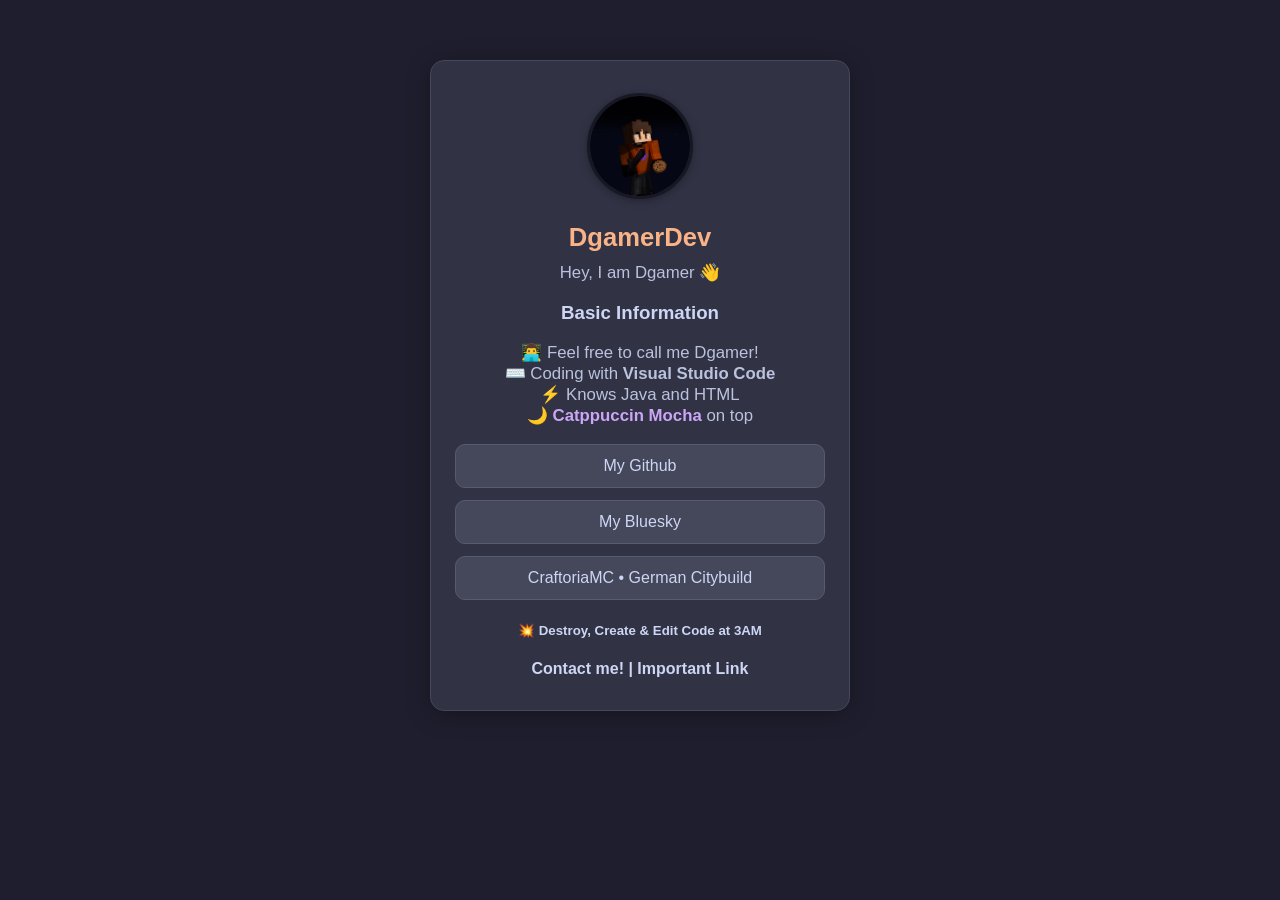
==== index.html @ 45695aaf "Edit Code Make Catppuccin Link in Mauve, and correct Blueky to Bluesky" ====
<!DOCTYPE html>
<html lang="en">
<head>
    <meta charset="UTF-8">
    <meta name="viewport" content="width=device-width, initial-scale=1.0">
    <title>DgamerDev - All Links</title>
    <link rel="stylesheet" href="assets/style.css" />
    <link rel="icon" type="image/png" href="/assets/icon.png">
</head>
<body>
    <div id="profile">
    <img src="assets/profile.png" alt="Profile Picture" id="profile-pic">
            <h1>DgamerDev</h1>
            <p>Hey, I am Dgamer 👋</p>
                <h3>Basic Information</h3>
            <p> 👨‍💻 Feel free to call me Dgamer! <br>
                ⌨️ Coding with <b>Visual Studio Code</b> <br>
                ⚡ Knows Java and HTML <br>
                🌙 <b><a class="catppuccin" href="https://catppuccin.com"> Catppuccin Mocha </a></b> on top
            </p>
                <div id="links">
                    <a href="https://www.github.com/DgamerDev" target="_blank"> My Github</a>
                    <a href="https://bsky.app/profile/dgamer.de" target="_blank"> My Bluesky</a>
                    <a href="https://dc.craftoriamc.de" target="_blank"> CraftoriaMC • German Citybuild</a>
                <h5>💥 Destroy, Create & Edit Code at 3AM</h5>
                </div>
        <div id="social">
                    <b><a class="email" href="mailto:mail@craftoriamc.de"> Contact me!</a></b>
                    <a><b>|</b></a>
                    <b><a class="email" href="https://youtu.be/dQw4w9WgXcQ"> Important Link</a></b>
                </div>
            </div>
        </div>
</body>
</html>
---- assets/style.css ----
body {
    background: #1e1e2e;
    font-family: 'Jetbrains Nerd Font', Arial, sans-serif;
    color: #cdd6f4;
    margin: 0;
    padding: 0;
}

#profile {
    max-width: 370px;
    margin: 60px auto;
    background: #313244;
    border-radius: 14px;
    padding: 32px 24px;
    box-shadow: 0 4px 24px rgba(0, 0, 0, 0.3);
    text-align: center;
    border: 1px solid #45475a;
}

#profile-pic {
    width: 100px;
    height: 100px;
    border-radius: 50%;
    object-fit: cover;
    margin-bottom: 20px;
    background: #a6adc8;
    box-shadow: 0 2px 8px rgba(0, 0, 0, 0.3);
    border: 3px solid #181825;
}

#profile h1 {
    font-size: 1.6em;
    margin: 0 0 10px 0;
    color: #fab387;
    font-weight: 600;
}

#profile p {
    font-size: 1.05em;
    margin: 0 0 18px 0;
    color: #bac2de;
}

#links a {
    display: block; 
    margin: 12px 0;
    padding: 12px;
    background: #45475a;
    color: #cdd6f4;
    border-radius: 10px;
    text-decoration: none;
    font-weight: 500;
    transition: all 0.2s ease;
    border: 1px solid #585b70;
}

#links h6 {
    color: #cdd6f4;
    font-weight: 2;
}

#links a:hover {
    background: #fab387;
    color: #1e1e2e;
    border-color: #fab387;
    transform: translateY(-2px);
}

#social span {
    display: inline-block;
    margin: 0 8px;
    color: #a6adc8;
    font-size: 1em;
    transition: color 0.2s;
}

#social span:hover {
    color: #fab387;
}

.empty-content {
    margin-top: 40px;
    color: #a6adc8;
    font-size: 1.1em;
}

.empty-content img {
    width: 80px;
    height: 80px;
    opacity: 0.7;
    margin-bottom: 12px;
    filter: brightness(0.9);
}

a.catppuccin {
    text-decoration: none;
    color: #cba6f7;
}

a.email {
    text-decoration: none;
    color: #cdd6f4;
}
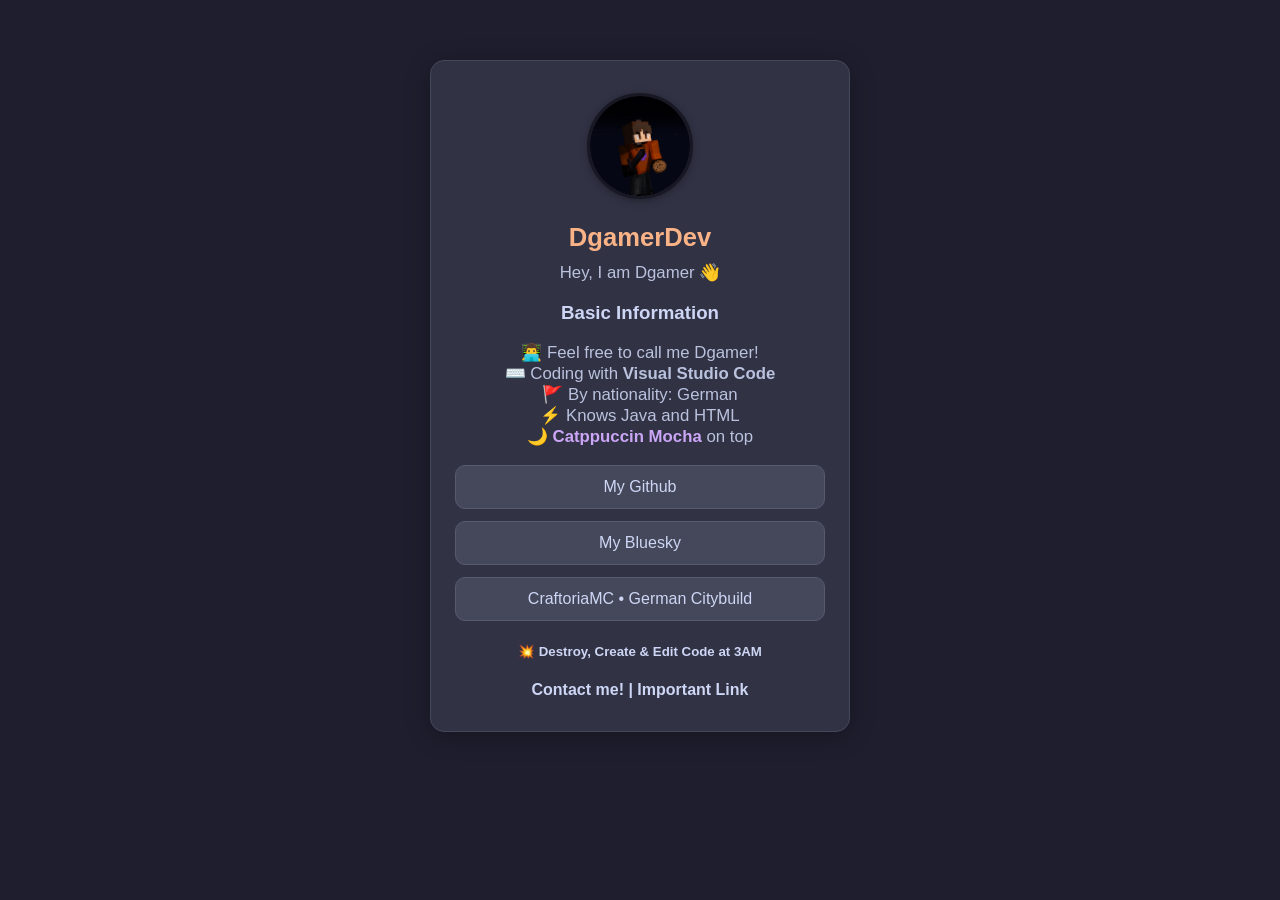
==== commit 27f6f74b: "Add Nationality" ====
--- a/index.html
+++ b/index.html
@@ -15,6 +15,7 @@
                 <h3>Basic Information</h3>
             <p> 👨‍💻 Feel free to call me Dgamer! <br>
                 ⌨️ Coding with <b>Visual Studio Code</b> <br>
+                🚩 By nationality: German <br>
                 ⚡ Knows Java and HTML <br>
                 🌙 <b><a class="catppuccin" href="https://catppuccin.com"> Catppuccin Mocha </a></b> on top
             </p>
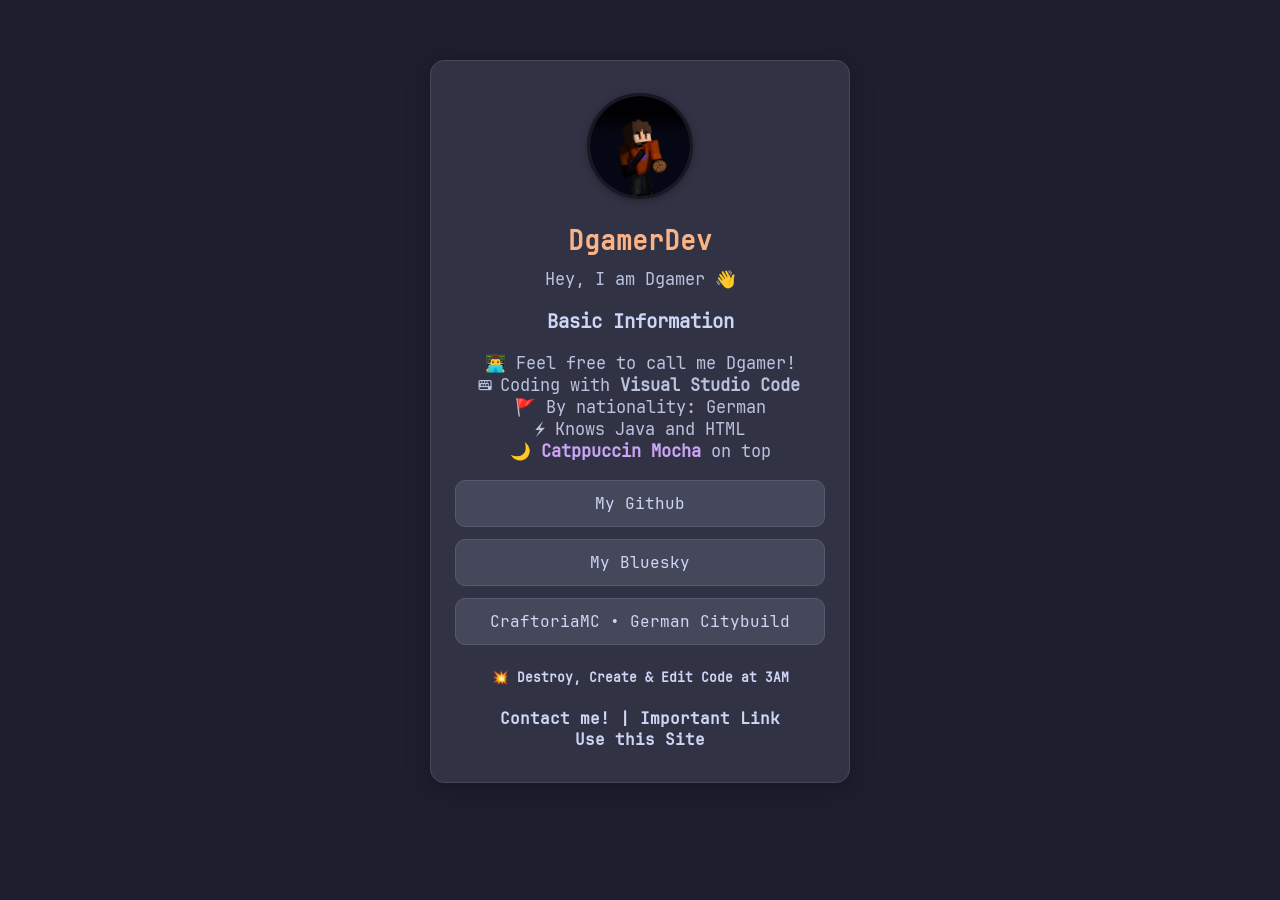
==== commit 847e0eea: "Add new Font Add JetBrains Nerd Font" ====
--- a/index.html
+++ b/index.html
@@ -11,7 +11,7 @@
     <div id="profile">
     <img src="assets/profile.png" alt="Profile Picture" id="profile-pic">
             <h1>DgamerDev</h1>
-            <p>Hey, I am Dgamer 👋</p>
+            <p>Hey, I am Dgamer 👋 </p>
                 <h3>Basic Information</h3>
             <p> 👨‍💻 Feel free to call me Dgamer! <br>
                 ⌨️ Coding with <b>Visual Studio Code</b> <br>
@@ -28,7 +28,8 @@
         <div id="social">
                     <b><a class="email" href="mailto:mail@craftoriamc.de"> Contact me!</a></b>
                     <a><b>|</b></a>
-                    <b><a class="email" href="https://youtu.be/dQw4w9WgXcQ"> Important Link</a></b>
+                    <b><a class="email" href="https://youtu.be/dQw4w9WgXcQ"> Important Link</a></b> <br>
+                    <b><a class="email" href="https://github.com/DGSite/dgamer.de"> Use this Site</a></b>
                 </div>
             </div>
         </div>
--- a/assets/style.css
+++ b/assets/style.css
@@ -1,10 +1,18 @@
 body {
     background: #1e1e2e;
-    font-family: 'Jetbrains Nerd Font', Arial, sans-serif;
+    font-family: 'JetBrains Mono Nerd Font', monospace;
     color: #cdd6f4;
     margin: 0;
     padding: 0;
 }
+
+@font-face {
+    font-family: 'JetBrains Mono Nerd Font';
+    src: url('/assets/NerdFont.ttf') format('truetype');
+    font-weight: normal;
+    font-style: normal;
+    font-display: swap;
+}   
 
 #profile {
     max-width: 370px;
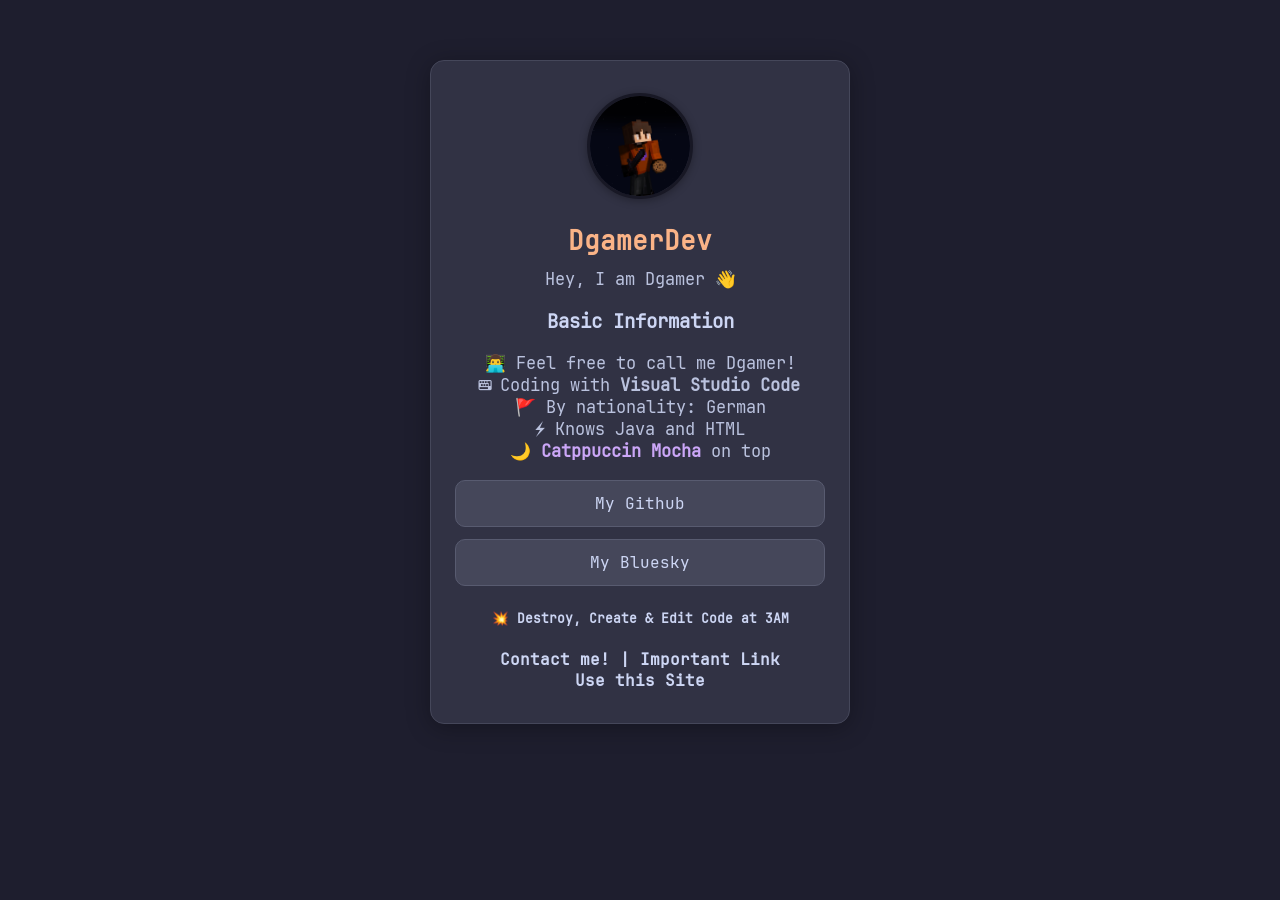
==== commit ce388c91: "Removed CraftoriaMC" ====
--- a/index.html
+++ b/index.html
@@ -22,7 +22,6 @@
                 <div id="links">
                     <a href="https://www.github.com/DgamerDev" target="_blank"> My Github</a>
                     <a href="https://bsky.app/profile/dgamer.de" target="_blank"> My Bluesky</a>
-                    <a href="https://dc.craftoriamc.de" target="_blank"> CraftoriaMC • German Citybuild</a>
                 <h5>💥 Destroy, Create & Edit Code at 3AM</h5>
                 </div>
         <div id="social">
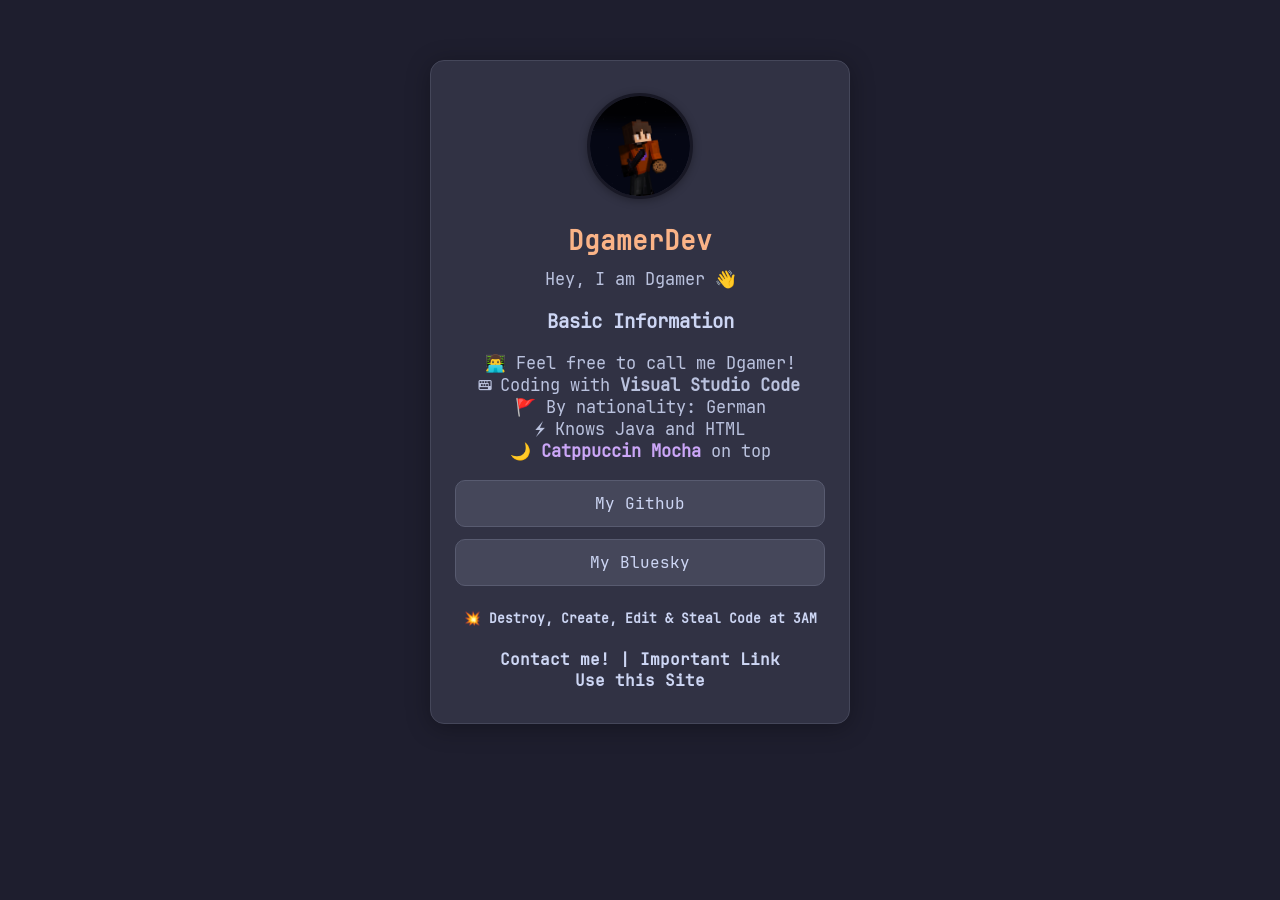
==== commit bb36ef14: "Steal Code Add Destroy, Create, Edit & Steal Code at 3AM" ====
--- a/index.html
+++ b/index.html
@@ -22,7 +22,7 @@
                 <div id="links">
                     <a href="https://www.github.com/DgamerDev" target="_blank"> My Github</a>
                     <a href="https://bsky.app/profile/dgamer.de" target="_blank"> My Bluesky</a>
-                <h5>💥 Destroy, Create & Edit Code at 3AM</h5>
+                <h5>💥 Destroy, Create, Edit & Steal Code at 3AM</h5>
                 </div>
         <div id="social">
                     <b><a class="email" href="mailto:mail@craftoriamc.de"> Contact me!</a></b>
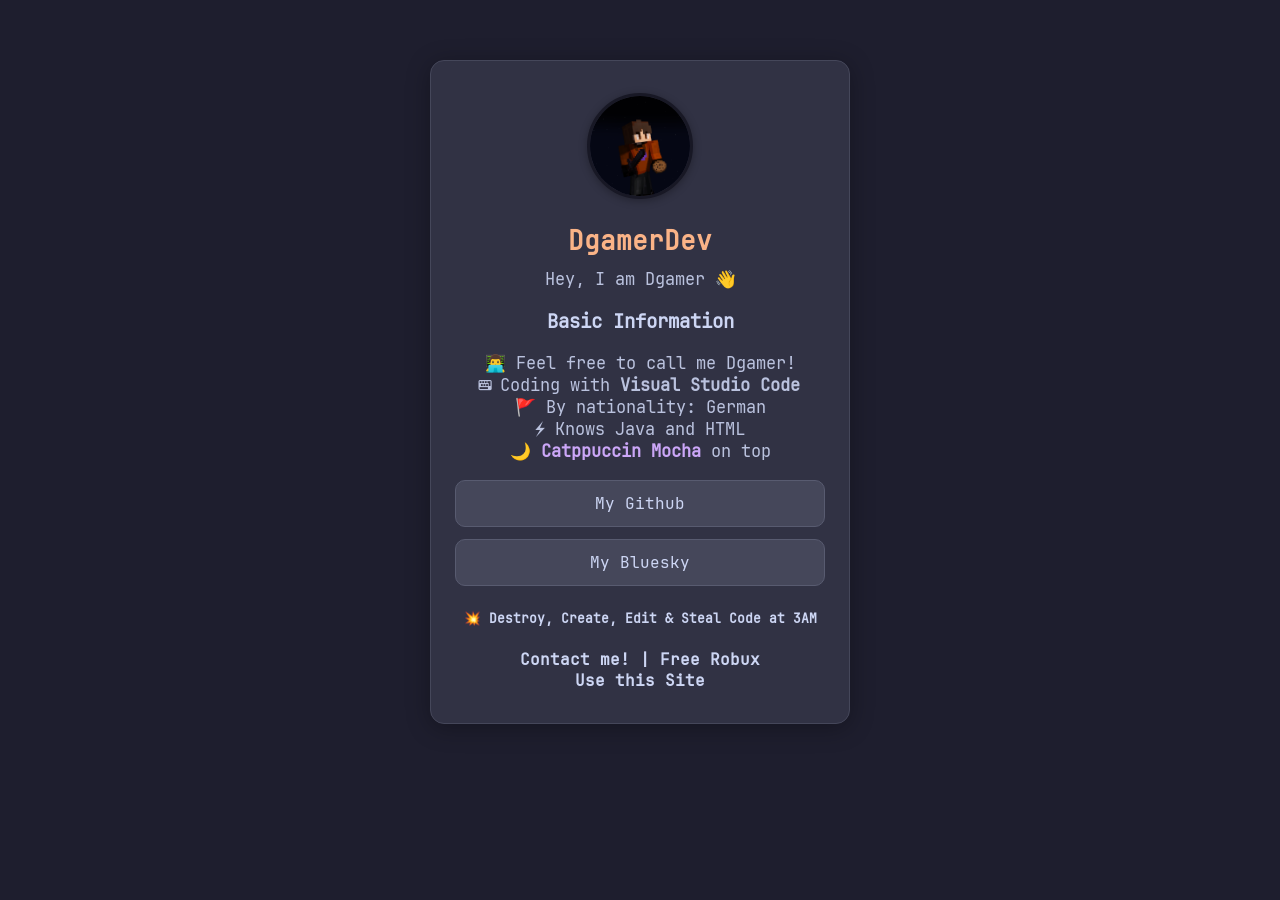
==== commit a5e5c70b: ",,Important Link" renamed to ,,Free Robux"" ====
--- a/index.html
+++ b/index.html
@@ -27,7 +27,7 @@
         <div id="social">
                     <b><a class="email" href="mailto:mail@craftoriamc.de"> Contact me!</a></b>
                     <a><b>|</b></a>
-                    <b><a class="email" href="https://youtu.be/dQw4w9WgXcQ"> Important Link</a></b> <br>
+                    <b><a class="email" href="https://youtu.be/dQw4w9WgXcQ"> Free Robux</a></b> <br>
                     <b><a class="email" href="https://github.com/DGSite/dgamer.de"> Use this Site</a></b>
                 </div>
             </div>
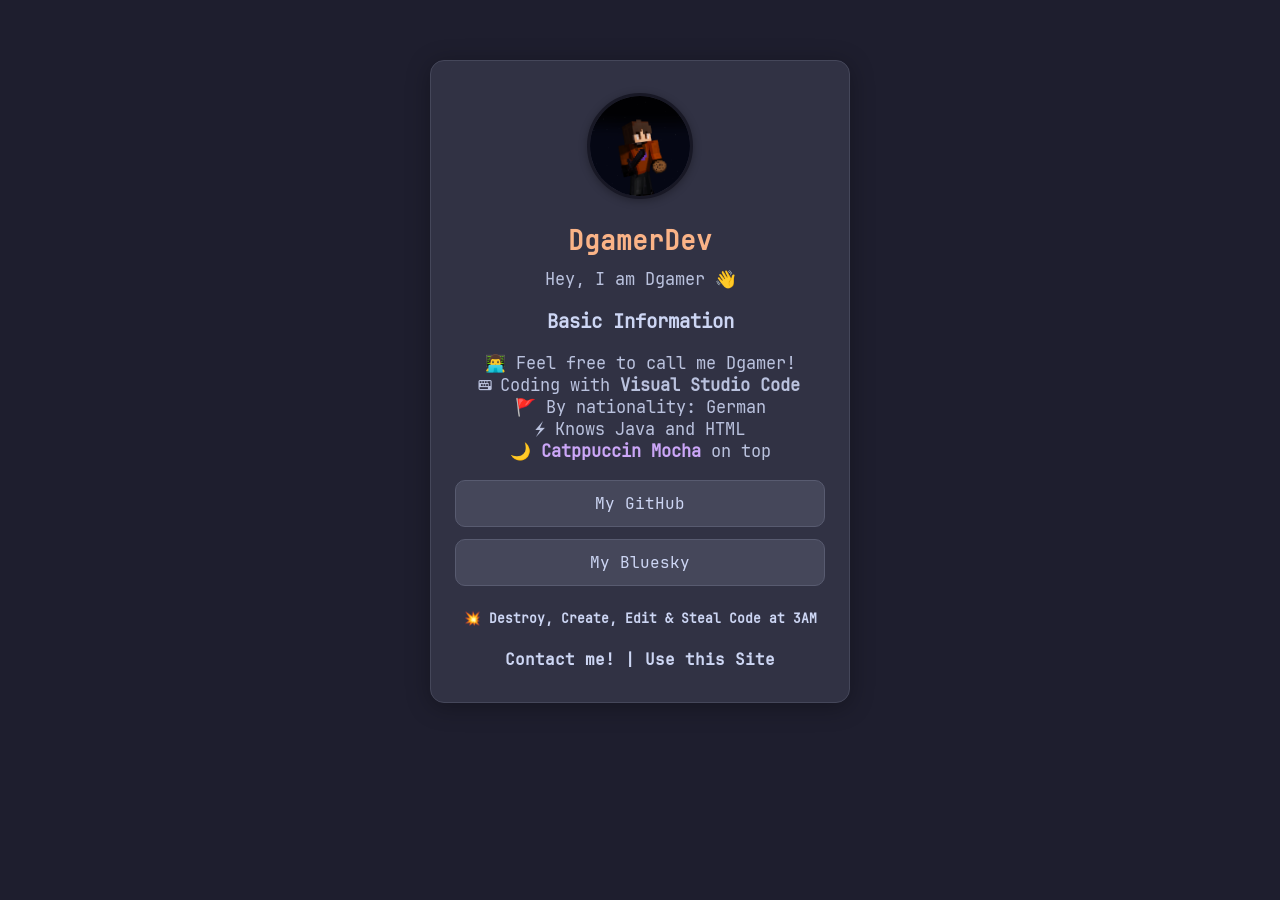
==== commit e29e79ba: "Add Meta Tags Add Meta Tags & Correct Github to GitHub" ====
--- a/index.html
+++ b/index.html
@@ -6,6 +6,14 @@
     <title>DgamerDev - All Links</title>
     <link rel="stylesheet" href="assets/style.css" />
     <link rel="icon" type="image/png" href="/assets/icon.png">
+    
+    <meta property="og:title" content="DGAMER.DE" />
+    <meta property="og:type" content="website" />
+    <meta property="og:url" content="https://dgamer.de" />
+    <meta property="og:image" content="./assets/profile.png" />
+    <meta property="og:description" content="My Official Website, With all my Links" />
+    <meta name="theme-color" content="#fab387">
+
 </head>
 <body>
     <div id="profile">
@@ -20,14 +28,13 @@
                 🌙 <b><a class="catppuccin" href="https://catppuccin.com"> Catppuccin Mocha </a></b> on top
             </p>
                 <div id="links">
-                    <a href="https://www.github.com/DgamerDev" target="_blank"> My Github</a>
+                    <a href="https://www.github.com/DgamerDev" target="_blank"> My GitHub</a>
                     <a href="https://bsky.app/profile/dgamer.de" target="_blank"> My Bluesky</a>
                 <h5>💥 Destroy, Create, Edit & Steal Code at 3AM</h5>
                 </div>
         <div id="social">
                     <b><a class="email" href="mailto:mail@craftoriamc.de"> Contact me!</a></b>
                     <a><b>|</b></a>
-                    <b><a class="email" href="https://youtu.be/dQw4w9WgXcQ"> Free Robux</a></b> <br>
                     <b><a class="email" href="https://github.com/DGSite/dgamer.de"> Use this Site</a></b>
                 </div>
             </div>
